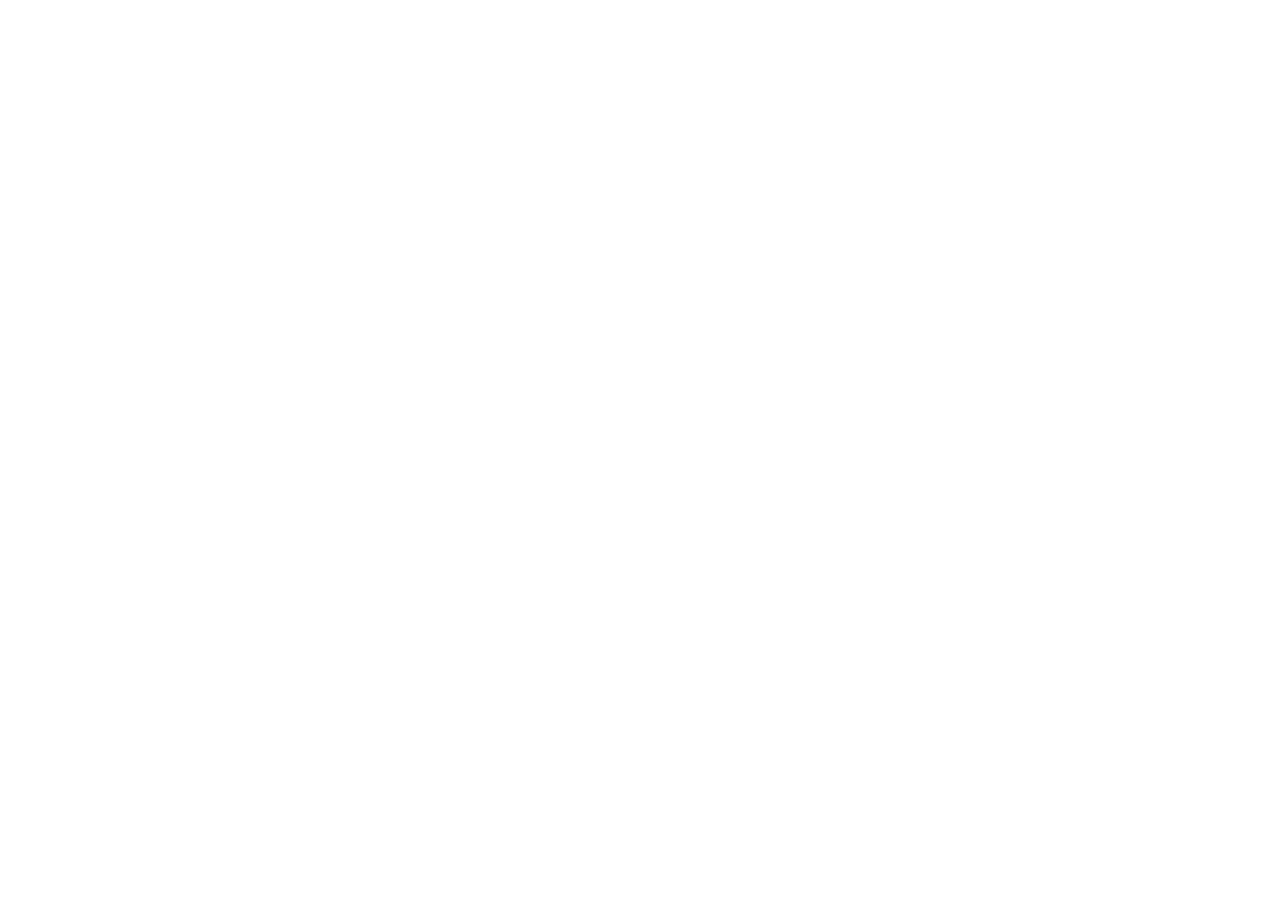
==== Caesar's code/index.html @ 65917e4f "Init Caesar's code" ====
<!DOCTYPE html>
<html lang="en">
<head>
	<title>Caesar's code</title>
	<meta charset="utf-8">
	<link rel="stylesheet" type="text/css" href="css/main.css">
</head>
<body>
<main>
</main>
<script src="scripts/main.js"></script>
</body>
</html>
---- Caesar's code/css/main.css ----
body{
	padding: 0;
	margin: 0 auto;
}
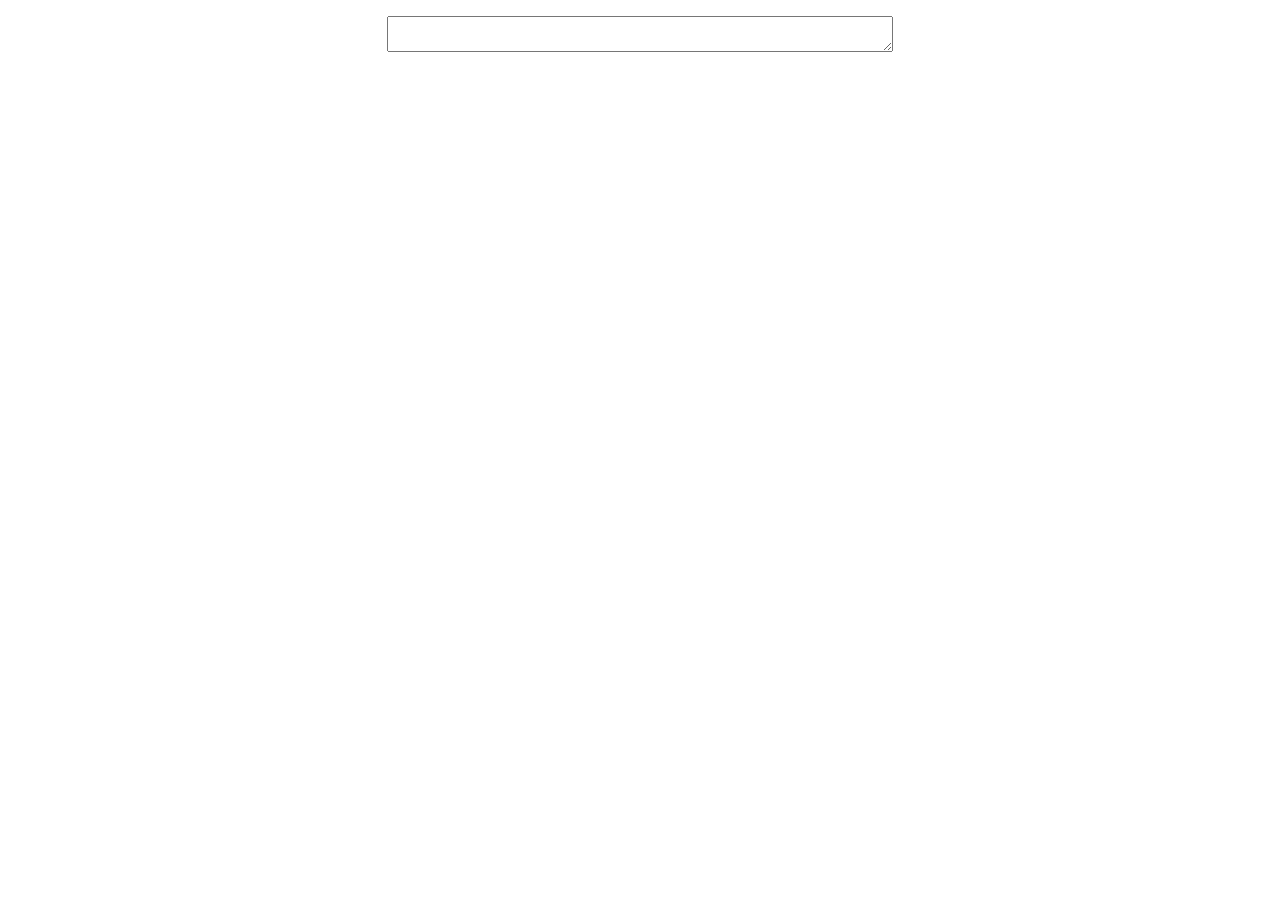
==== commit 5cf4a5b5: "Added textarea and p for output" ====
--- a/Caesar's code/index.html
+++ b/Caesar's code/index.html
@@ -7,6 +7,8 @@
 </head>
 <body>
 <main>
+	<textarea></textarea>
+	<p class="cipher"></p>
 </main>
 <script src="scripts/main.js"></script>
 </body>
--- a/Caesar's code/css/main.css
+++ b/Caesar's code/css/main.css
@@ -2,3 +2,10 @@
 	padding: 0;
 	margin: 0 auto;
 }
+main{
+	text-align: center;
+}
+main textarea{
+	width: 500px;
+	margin: 1rem;
+}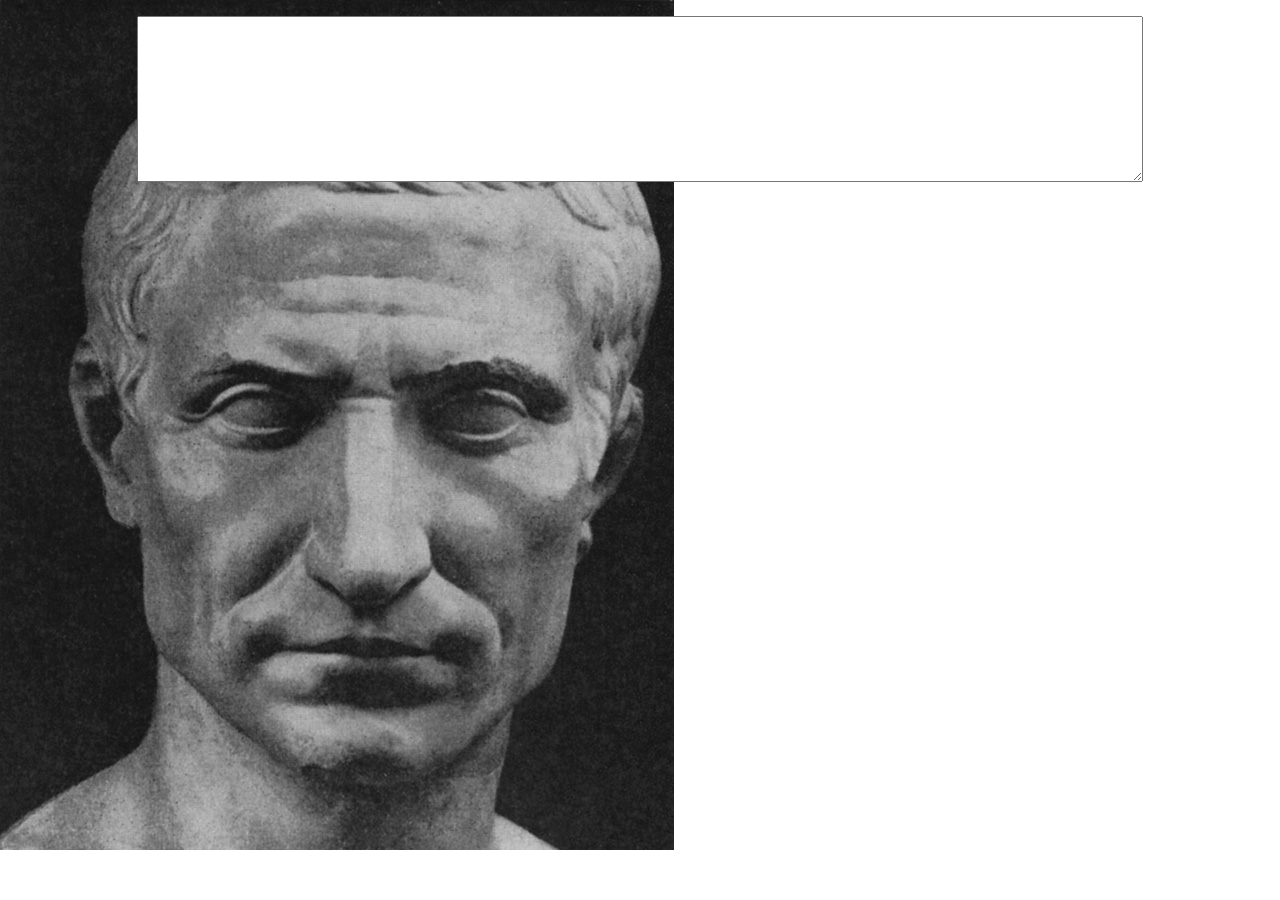
==== commit c2cd5830: "Realised adding space every five symbol" ====
--- a/Caesar's code/index.html
+++ b/Caesar's code/index.html
@@ -7,7 +7,7 @@
 </head>
 <body>
 <main>
-	<textarea></textarea>
+	<textarea class="userText"></textarea>
 	<p class="cipher"></p>
 </main>
 <script src="scripts/main.js"></script>
--- a/Caesar's code/css/main.css
+++ b/Caesar's code/css/main.css
@@ -1,11 +1,14 @@
 body{
 	padding: 0;
 	margin: 0 auto;
+	background-image: url(../img/caesar.jpg);
+	background-repeat: no-repeat;
 }
 main{
 	text-align: center;
 }
 main textarea{
-	width: 500px;
+	width: 1000px;
+	height: 10rem;
 	margin: 1rem;
 }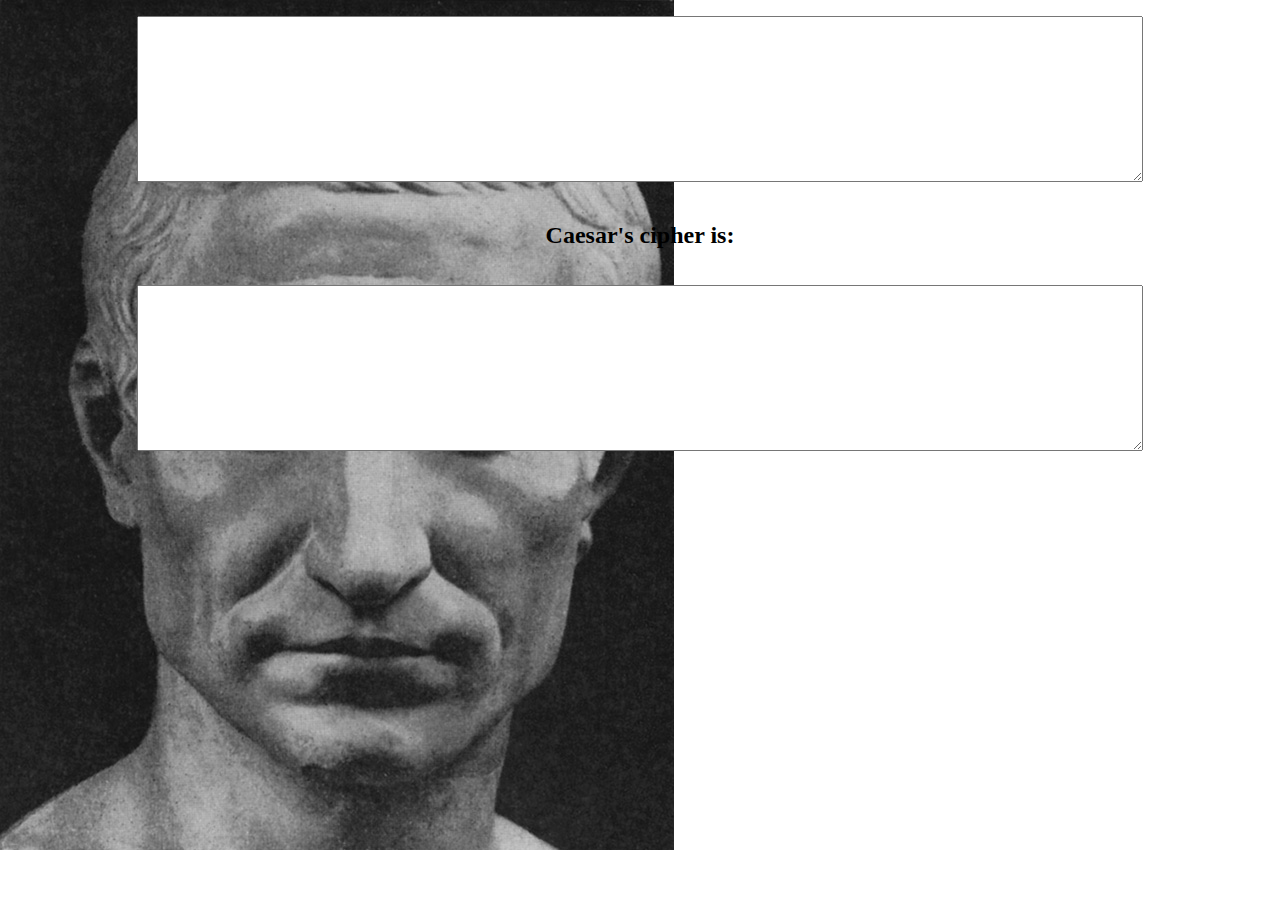
==== commit 94204e04: "Realised showing algorithm result" ====
--- a/Caesar's code/index.html
+++ b/Caesar's code/index.html
@@ -8,7 +8,8 @@
 <body>
 <main>
 	<textarea class="userText"></textarea>
-	<p class="cipher"></p>
+	<h2>Caesar's cipher is:</h2>
+	<textarea class="cipher"></textarea>
 </main>
 <script src="scripts/main.js"></script>
 </body>
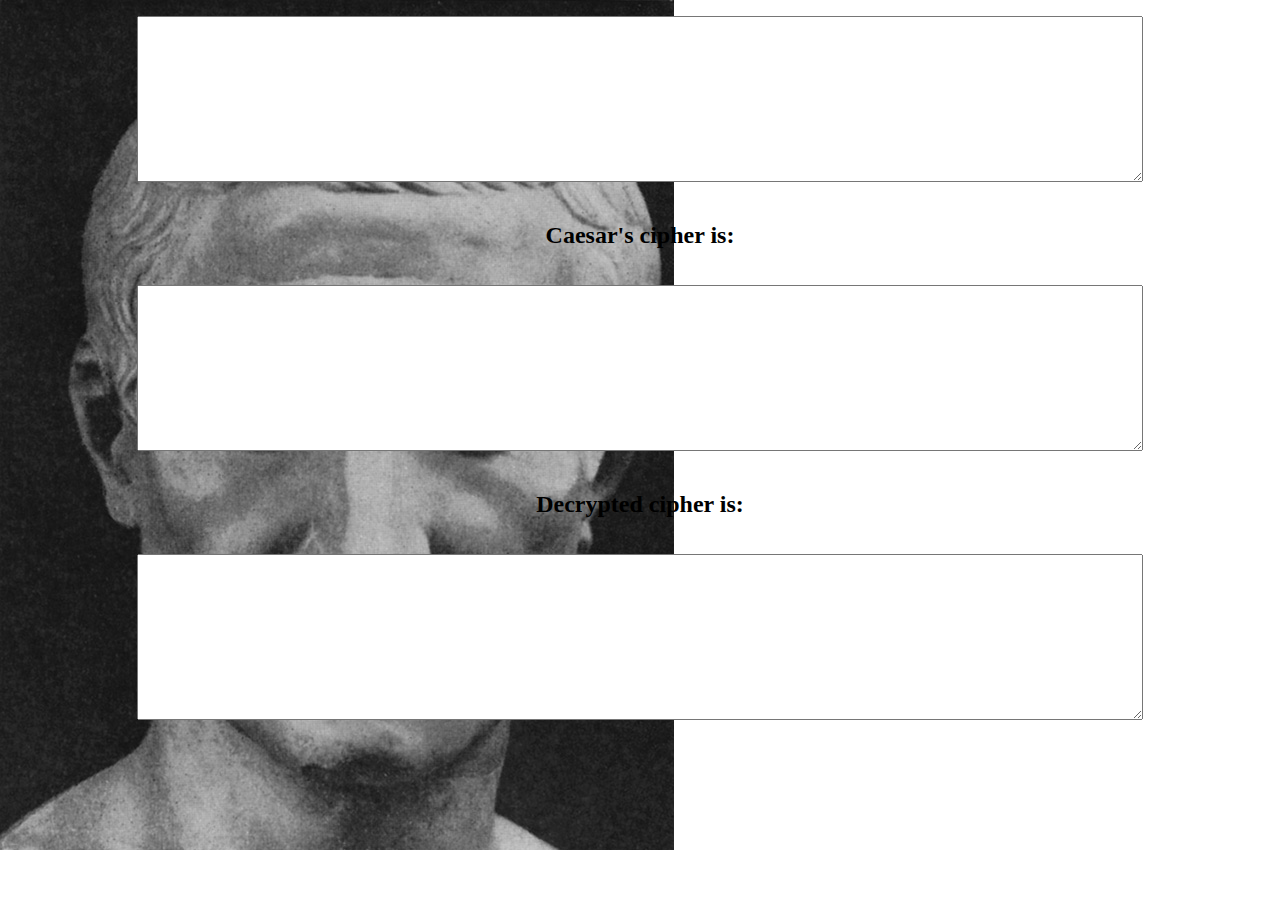
==== commit f2dc5bc0: "Added decrypted area in HTML" ====
--- a/Caesar's code/index.html
+++ b/Caesar's code/index.html
@@ -10,6 +10,8 @@
 	<textarea class="userText"></textarea>
 	<h2>Caesar's cipher is:</h2>
 	<textarea class="cipher"></textarea>
+	<h2>Decrypted cipher is:</h2>
+	<textarea class="decrypted"></textarea>
 </main>
 <script src="scripts/main.js"></script>
 </body>
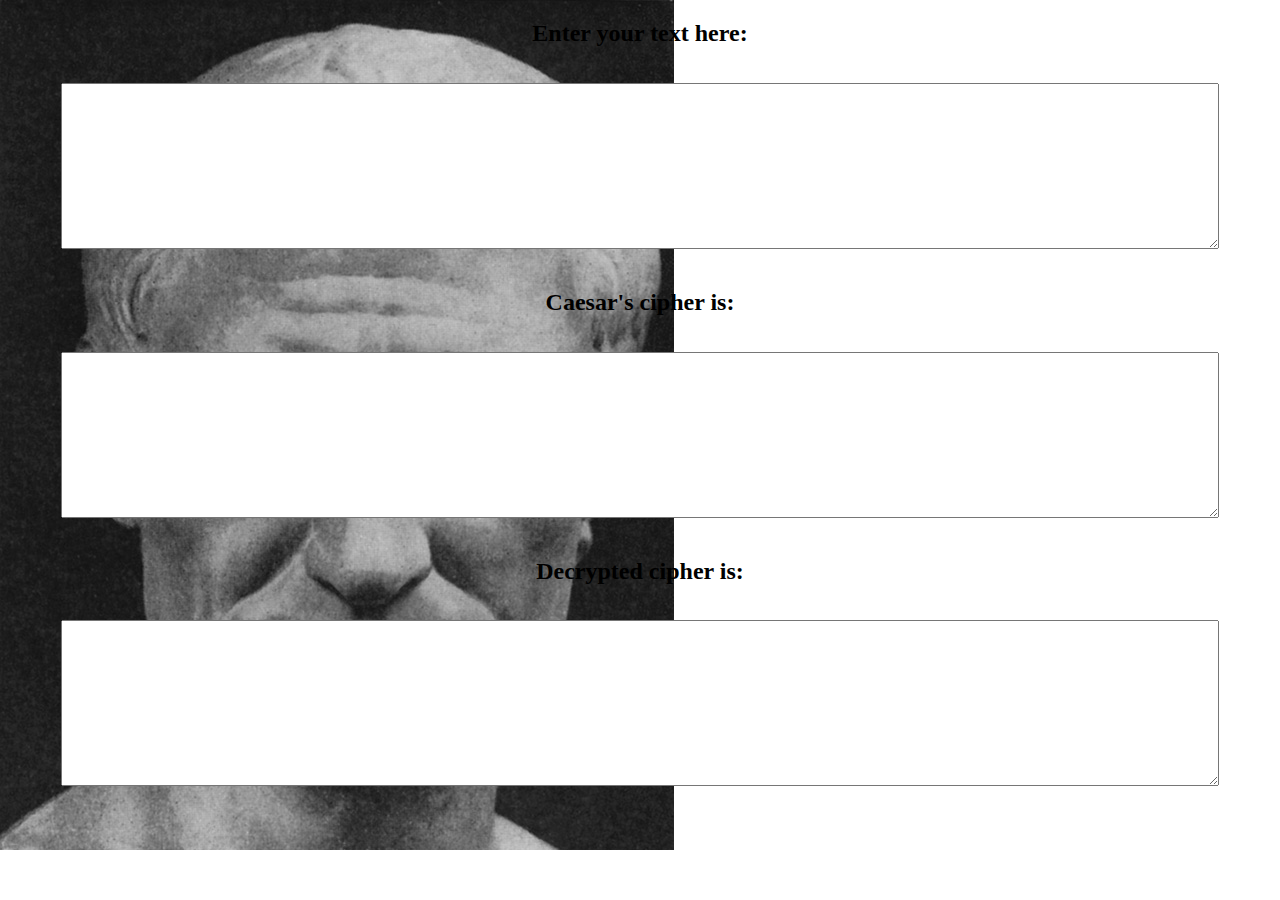
==== commit d90c4f86: "Added some styles" ====
--- a/Caesar's code/index.html
+++ b/Caesar's code/index.html
@@ -7,6 +7,7 @@
 </head>
 <body>
 <main>
+	<h2>Enter your text here:</h2>
 	<textarea class="userText"></textarea>
 	<h2>Caesar's cipher is:</h2>
 	<textarea class="cipher"></textarea>
--- a/Caesar's code/css/main.css
+++ b/Caesar's code/css/main.css
@@ -8,7 +8,15 @@
 	text-align: center;
 }
 main textarea{
-	width: 1000px;
+	width: 90%;
 	height: 10rem;
 	margin: 1rem;
-}+	font-weight: bold;
+	font-size: 2rem;
+}
+.cipher{
+	color: #001480;
+}
+.decrypted{
+	color: green;
+}
